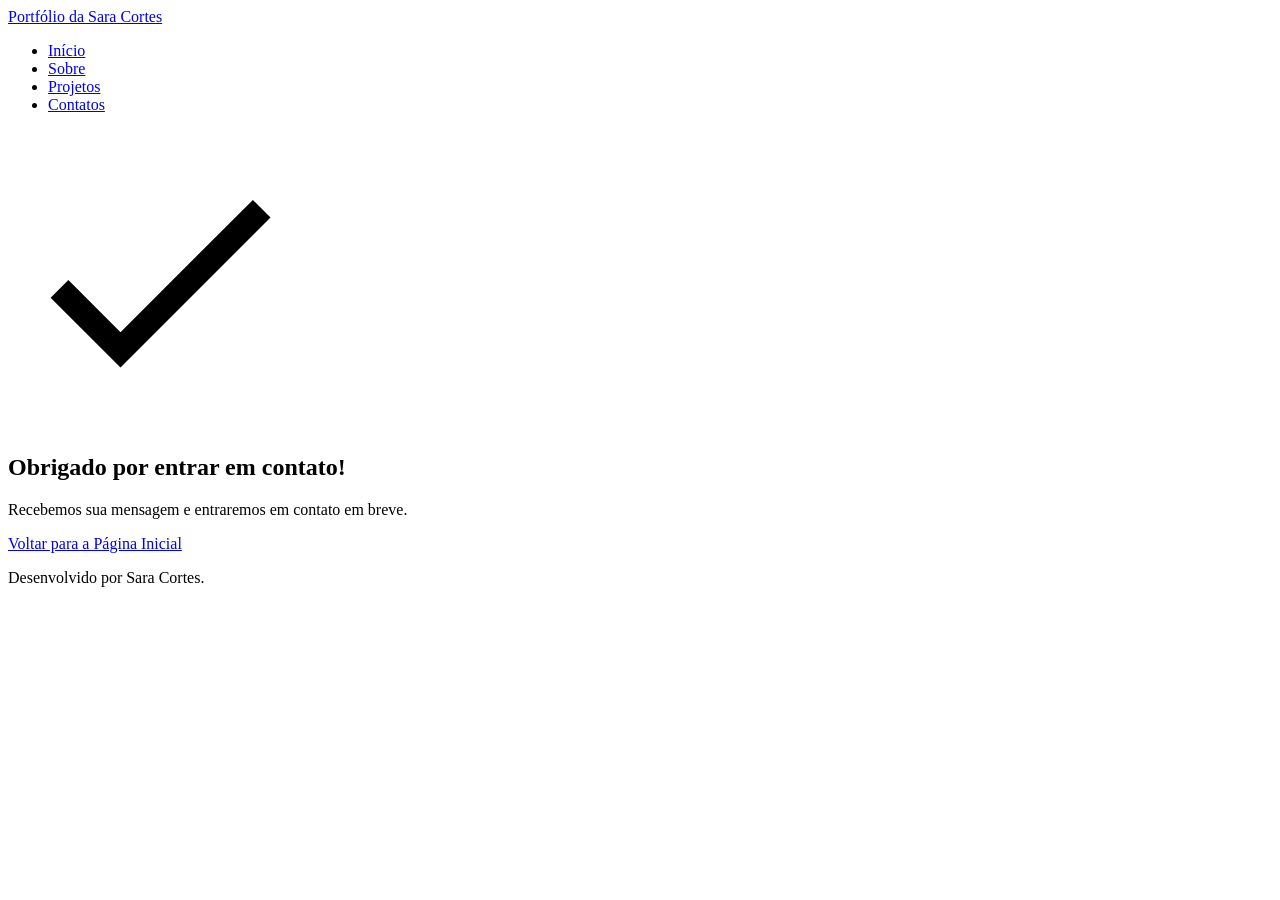
==== success.html @ db74c111 "💥 NEW: Atualizando projeto" ====
<!DOCTYPE html>
<html lang="pt-br">
<head>
    <meta charset="UTF-8">
    <meta name="viewport" content="width=device-width, initial-scale=1.0">
    <title>success</title>
</head>
<body>
    <header>
        <div class="menu-content">
            <a href="index.html" id="titulo">
                Portfólio da Sara Cortes</a>
            <nav>
                <ul class="menu-list">
                    <li><a href="#hero">Início</a></li>
                    <li><a href="#about">Sobre</a></li>
                    <li><a href="#projects">Projetos</a></li>
                    <li><a href="#contacts">Contatos</a></li>
                </ul>
            </nav>
        </div>
    </header>

    <section id="success">
        <img src="./assets/img/success.svg" alt="Confirmação do Envio" width="300">
        <div>
            <h1>Obrigado por entrar em contato!</h1>
            <p>Recebemos sua mensagem e entraremos em contato em breve.</p>
            <a href="index.html" class="button">Voltar para a Página Inicial</a>
        </div>
    </section>

    <footer>
        <p> Desenvolvido por Sara Cortes.</p> 
    </footer>
</body>
</html>
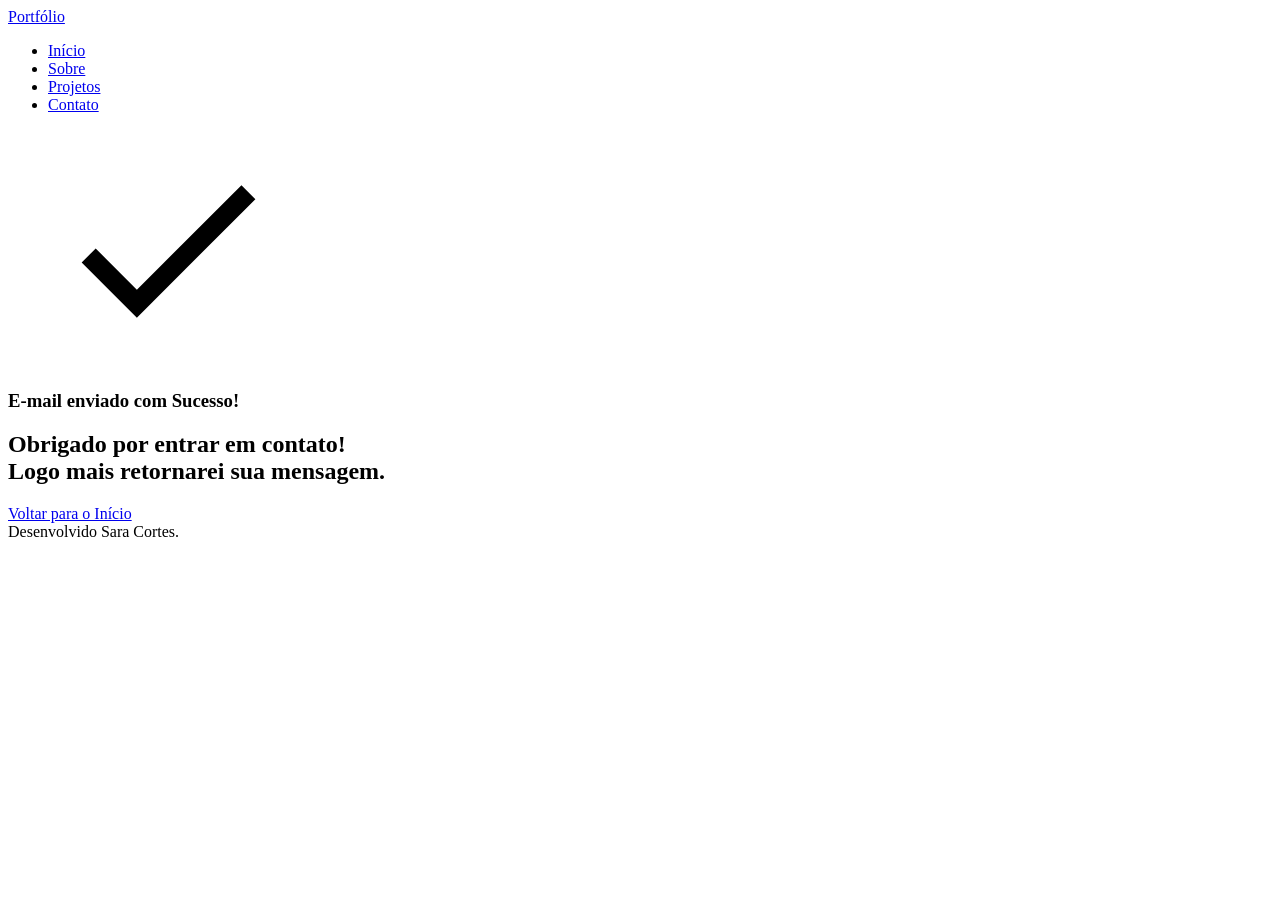
==== commit d4762489: "🚀 Atualizando funcionalidades" ====
--- a/success.html
+++ b/success.html
@@ -1,37 +1,66 @@
 <!DOCTYPE html>
 <html lang="pt-br">
 <head>
-    <meta charset="UTF-8">
-    <meta name="viewport" content="width=device-width, initial-scale=1.0">
-    <title>success</title>
+<meta charset="UTF-8">
+  <meta name="viewport" content="width=device-width, initial-scale=1.0">
+  <meta name="author" content="Rafael Queiróz">
+  <meta name ="description" content="Portfólio Pessoal da Sara Cortes, 
+                desenvolvedora Full Stack especializado em criar experiências 
+                digitais incríveis. Conheça meus projetos e entre em contato.">
+  <meta name="robots" content="index, follow">
+
+  <link rel="icon" type="image/svg+xml" href="./assets/img/favicon.svg">
+
+  <title>Portfólio da Sara</title>
 </head>
+
 <body>
-    <header>
+
+    <!-- Cabeçalho da Página (header) -->
+    <header class="menu-container">
         <div class="menu-content">
-            <a href="index.html" id="titulo">
-                Portfólio da Sara Cortes</a>
+            <a href="index.html" id="titulo">Portfólio</a>
+
             <nav>
                 <ul class="menu-list">
-                    <li><a href="#hero">Início</a></li>
-                    <li><a href="#about">Sobre</a></li>
-                    <li><a href="#projects">Projetos</a></li>
-                    <li><a href="#contacts">Contatos</a></li>
+                    <li><a href="index.html#hero">Início</a></li>
+                    <li><a href="index.html#about">Sobre</a></li>
+                    <li><a href="index.html#projects">Projetos</a></li>
+                    <li><a href="index.html#contact">Contato</a></li>
                 </ul>
             </nav>
         </div>
     </header>
 
-    <section id="success">
-        <img src="./assets/img/success.svg" alt="Confirmação do Envio" width="300">
-        <div>
-            <h1>Obrigado por entrar em contato!</h1>
-            <p>Recebemos sua mensagem e entraremos em contato em breve.</p>
-            <a href="index.html" class="button">Voltar para a Página Inicial</a>
-        </div>
-    </section>
+    <!-- Seção Principal da Página (main) -->
+    <main>
+        
+        <!-- Mensagem de Sucesso -->
+        <section class="success-container">
+            <article class="success-content">
 
+                <figure class="success-icon">
+                    <img src="./assets/img/success.svg" 
+                        alt="Ilustração de sucesso" 
+                        class="float-animation" width="20%"
+                    >
+                </figure>
+
+                <h1>E-mail enviado com Sucesso!</h1>
+                <h2>Obrigado por entrar em contato! <br> Logo mais retornarei sua mensagem.</h2>
+
+                <a class="botao" href="index.html">Voltar para o Início</a>
+
+            </article>
+        </section>
+        
+    </main>
+
+    <!-- Rodapé da Página (footer) -->
     <footer>
-        <p> Desenvolvido por Sara Cortes.</p> 
+		  Desenvolvido Sara Cortes.
     </footer>
+
 </body>
+
 </html>
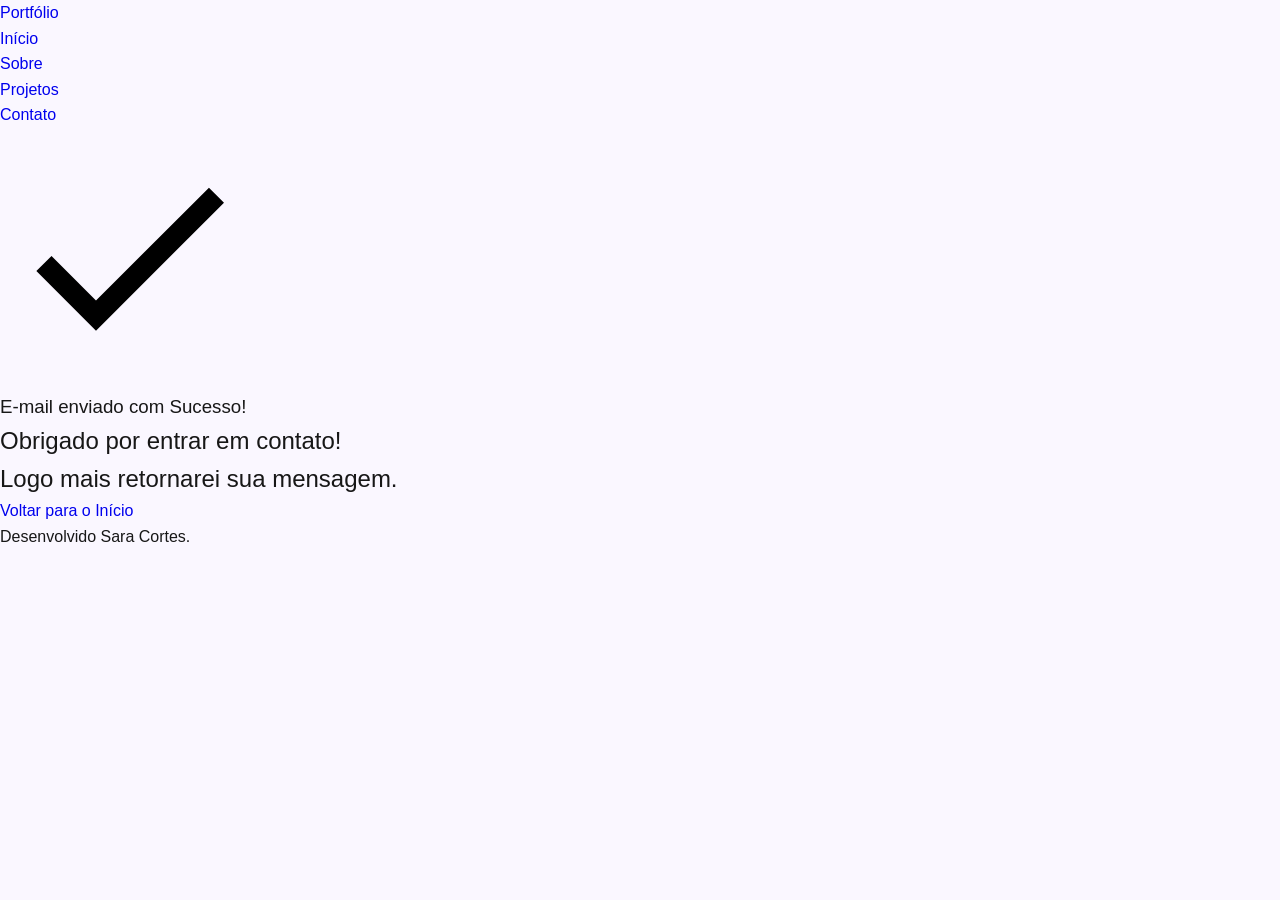
==== commit 05c74ad5: "💥 NEW: Adicionando arquivo CSS" ====
--- a/success.html
+++ b/success.html
@@ -1,6 +1,14 @@
 <!DOCTYPE html>
 <html lang="pt-br">
 <head>
+
+<!-- Fontes do Google -->
+<link rel="preconnect" href="https://fonts.googleapis.com">
+<link rel="preconnect" href="https://fonts.gstatic.com" crossorigin>
+ 
+<!-- Fonte do Google - Poppins -->
+<link href="https://fonts.googleapis.com/css2?family=Poppins&display=swap" rel="stylesheet">
+
 <meta charset="UTF-8">
   <meta name="viewport" content="width=device-width, initial-scale=1.0">
   <meta name="author" content="Rafael Queiróz">
@@ -10,6 +18,9 @@
   <meta name="robots" content="index, follow">
 
   <link rel="icon" type="image/svg+xml" href="./assets/img/favicon.svg">
+
+<!-- CSS principal da página -->
+    <link rel="stylesheet" href="./assets/css/styles.css">
 
   <title>Portfólio da Sara</title>
 </head>
--- a/assets/css/styles.css
+++ b/assets/css/styles.css
@@ -0,0 +1,86 @@
+/* Responsavel por fazer o reset (*) */
+/* definindo a marge conforme relogio, primeiro define o top, segundo o direito, quarto parte de baixo e ultimo lado esquerdo */
+/* Agora se colocarmos somente 2, automaticamente o primeiro serão o TOP e BORDER o segundo direita e ezquerda */
+* {  
+margin: 0;
+padding: 0;
+box-sizing: border-box;
+font-family: 'Popping', sans-serif;
+font-weight: 400;
+text-decoration: none;
+outline: none;
+} 
+
+/* Adicionando variaveis para definir as cores */
+/* Variáveis */
+:root {
+    /* Paleta de Cores - Purple */
+    --purple-50: #f4eaff;
+    --purple-100: #e9dcfa;
+    --purple-200: #cdb3f0;
+    --purple-300: #b186e5;
+    --purple-400: #9460db;
+    --purple-500: #6b36c8;
+    --purple-600: #5b2ca0;
+    --purple-700: #4c2177;
+    --purple-800: #441f88;
+    --purple-900: #2a0e4d;
+    --purple-950: #1a0730;
+ 
+    /* Cores Neutras */
+    --gray-200: #e8e8e8;
+    --gray-400: #505861;
+    --black: #171717;
+    --white: #FAF7FF;
+ 
+    /* Cores de Estado */
+    --error: #e63946;
+ 
+    /* Sombras */
+    --shadow-sm: 0 0.25rem 0.5rem rgba(0, 0, 0, 0.05);
+    --shadow-md: 0 0.25rem 0.75rem rgba(107, 54, 200, 0.3);
+    --shadow-lg: 0 0.5rem 1.5rem rgba(107, 54, 200, 0.2);
+ 
+    /* Espaçamentos */
+    --spacing-xs: 0.5rem;
+    --spacing-sm: 1rem;
+    --spacing-md: 1.5rem;
+    --spacing-lg: 2rem;
+    --spacing-xl: 3rem;
+    --spacing-2xl: 4rem;
+ 
+    /* Tamanhos de Fonte */
+    --text-sm: 0.75rem;
+    --text-base: 1rem;
+    --text-lg: 1.25rem;
+    --text-xl: 1.5rem;
+    --text-2xl: 2rem;
+    --text-3xl: 2.5rem;
+ 
+    /* Border Radius */
+    --radius-sm: 0.25rem;
+    --radius-md: 0.5rem;
+    --radius-lg: 1rem;
+    --radius-xl: 2rem;
+    --radius-full: 50%;
+ 
+    /* Animação Padrão */
+    --transition-default: all 0.3s ease;
+}
+
+/* para configurar a visão scroll da tela */
+html {
+    scroll-behavior: smooth;
+}
+ 
+/* Configuração do corpo */
+/* min heigth altura */
+/* background color: cor do fundo da tela */
+/* line heigth: espaçamento entre linhas e paragrafos */
+
+body {
+    min-height: 100vh;
+    background-color: var(--white);
+    line-height: 1.6;
+    color: var(--black);
+}
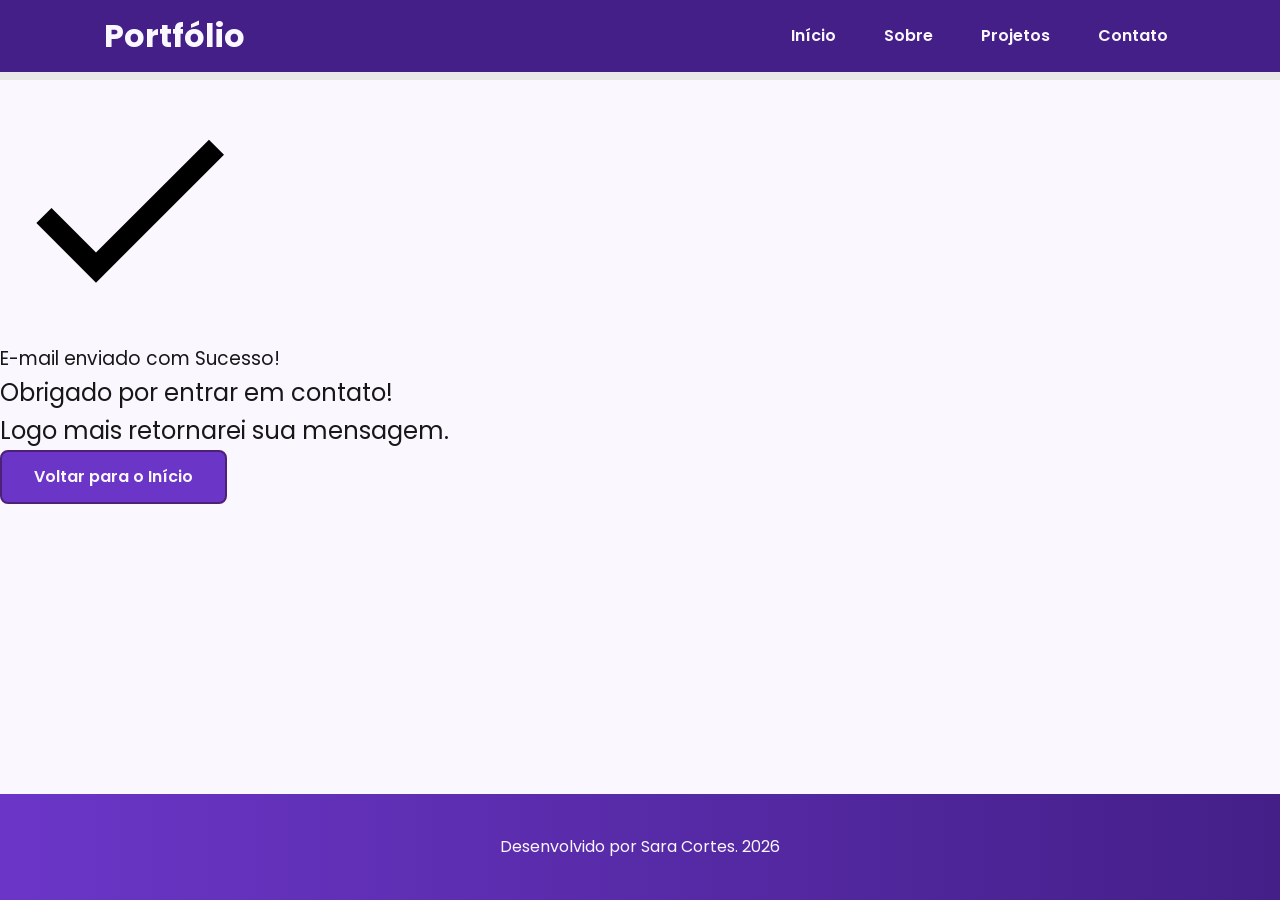
==== commit cbe8c512: ":tada:realizando alteraçoes na index.htm e style.css" ====
--- a/success.html
+++ b/success.html
@@ -22,7 +22,7 @@
 <!-- CSS principal da página -->
     <link rel="stylesheet" href="./assets/css/styles.css">
 
-  <title>Portfólio da Sara</title>
+  <title>Portfólio da Sara Cortes</title>
 </head>
 
 <body>
@@ -69,7 +69,7 @@
 
     <!-- Rodapé da Página (footer) -->
     <footer>
-		  Desenvolvido Sara Cortes.
+		<p>Desenvolvido por Sara Cortes. 2026</p>
     </footer>
 
 </body>
--- a/assets/css/styles.css
+++ b/assets/css/styles.css
@@ -1,17 +1,16 @@
 /* Responsavel por fazer o reset (*) */
 /* definindo a marge conforme relogio, primeiro define o top, segundo o direito, quarto parte de baixo e ultimo lado esquerdo */
 /* Agora se colocarmos somente 2, automaticamente o primeiro serão o TOP e BORDER o segundo direita e ezquerda */
-* {  
-margin: 0;
-padding: 0;
-box-sizing: border-box;
-font-family: 'Popping', sans-serif;
-font-weight: 400;
-text-decoration: none;
-outline: none;
-} 
-
-/* Adicionando variaveis para definir as cores */
+* {
+  margin: 0;
+  padding: 0;
+  box-sizing: border-box;
+  font-family: 'Poppins', sans-serif;
+  font-weight: 400;
+  text-decoration: none;
+  outline: none;
+}
+ 
 /* Variáveis */
 :root {
     /* Paleta de Cores - Purple */
@@ -67,20 +66,726 @@
     /* Animação Padrão */
     --transition-default: all 0.3s ease;
 }
-
-/* para configurar a visão scroll da tela */
+ 
 html {
-    scroll-behavior: smooth;
-}
- 
-/* Configuração do corpo */
-/* min heigth altura */
-/* background color: cor do fundo da tela */
-/* line heigth: espaçamento entre linhas e paragrafos */
-
+  scroll-behavior: smooth;
+}
+ 
 body {
-    min-height: 100vh;
+  display: flex;
+  flex-direction: column;
+  min-height: 100vh;
+  background-color: var(--white);
+  line-height: 1.6;
+  color: var(--black);
+}
+ 
+main {
+  flex: 1;
+}
+ 
+/* Seções - Base Comum */
+ 
+.section-container{
+  max-width: 70rem;
+  margin: 0 auto;
+  padding: var(--spacing-xl) var(--spacing-md);
+  scroll-margin-top: 6rem;
+}
+ 
+/* Botões */
+ 
+.buttons-container{
+  display: flex;
+  gap: var(--spacing-sm);
+}
+ 
+.botao,
+.botao-outline{
+  display: inline-block;
+  padding: 0.75rem 2rem;
+  border: 0.15rem solid transparent;
+  border-radius: var(--radius-md);
+  font-size: var(--text-base);
+  font-weight: 600;
+  text-align: center;
+  cursor: pointer;
+  transition: var(--transition-default);
+}
+ 
+.botao{
+  border-color: var(--purple-700);
+  background-color: var(--purple-500);
+  color: var(--white);
+}
+ 
+.botao:hover{
+  border-color: var(--purple-800);
+  background-color: var(--purple-700);
+  box-shadow: var(--shadow-md);
+  transform: translateY(-0.25rem);
+}
+ 
+.botao-outline{
+  border-color: var(--purple-700);
+  background-color: transparent;
+  color: var(--purple-700);
+}
+ 
+.botao-outline:hover{
+  border-color: var(--purple-700);
+  background-color: var(--purple-500);
+  color: var(--white);
+  transform: translateY(-0.25rem);
+}
+ 
+/* Botões pequenos - Card Projetos */
+ 
+.botao.botao-sm,
+.botao-outline.botao-sm {
+  min-width: 6rem;
+  padding: 0.25rem var(--spacing-sm);
+  border-width: 0.125rem;
+  border-radius: 0.25rem;
+  font-size: var(--text-sm);
+}
+ 
+/* Seção Header - Cabeçalho e Menu */
+ 
+header{
+  position: sticky;
+  top: 0;
+  z-index: 1000;
+  width: 100%;
+  height: 5rem;
+  border-bottom: var(--spacing-xs) solid var(--gray-200);
+  box-shadow: var(--purple-800);
+  background-color: var(--purple-800);
+}
+ 
+header a {
+  font-weight: 600;
+  color: var(--white);
+  transition: color 0.3s ease;
+}
+ 
+header a:hover {
+  color: var(--purple-100);
+}
+ 
+#titulo{
+  font-size: var(--text-2xl);
+  font-weight: 700;
+}
+ 
+.menu-content {
+  display: flex;
+  justify-content: space-between;
+  align-items: center;
+  max-width: 70rem;
+  height: 100%;
+  margin: 0 auto;
+  padding: 0 var(--spacing-md);
+}
+ 
+.menu-list {
+  display: flex;
+  gap: var(--spacing-lg);
+  list-style: none;
+}
+ 
+.menu-list a {
+  padding: var(--spacing-xs);
+}
+ 
+/* Seção Hero */
+.hero-container {
+  display: flex;
+  align-items: center;
+  gap: var(--spacing-2xl);
+  min-height: calc(100vh - 5rem);
+}
+ 
+.hero-content {
+  display: flex;
+  flex: 1;
+  flex-direction: column;
+  gap: var(--spacing-md);
+}
+ 
+.hero-content span {
+  font-size: var(--text-xl);
+  font-weight: 700;
+}
+ 
+.hero-content h1 {
+  font-size: var(--text-3xl);
+  font-weight: 700;
+}
+ 
+/* Configura todos os Paragrafos */
+ 
+.hero-content p,
+.about-content p,
+.contacts-info p {
+  font-size: var(--text-lg);
+  color: var(--gray-400);
+}
+ 
+.hero-image {
+  display: flex;
+  flex: 1;
+  justify-content: center;
+}
+ 
+.hero-image img {
+  width: 100%;
+  max-width: 100%;
+  border-radius: var(--radius-xl);
+}
+
+/* Animação Flutuante */
+@keyframes float {
+  0%,
+  100% {
+    transform: translateY(0);
+  }
+ 
+  50% {
+    transform: translateY(-1.25rem);
+  }
+ 
+}
+ 
+/* Usa animação */
+.float-animation {
+  animation: float 3s ease-in-out infinite;
+}
+
+/* About é da turma, pegar exemplos de como fizemos o Hero */
+
+.about-container {
+    display: grid;
+    grid-template-columns: 1fr 2fr;
+    gap: var(--spacing-2xl);
+
+    background-color: var(--gray-200);
+    border-radius: var(--radius-lg);
+
+    padding: var(--spacing-2xl);
+}
+
+/* Imagem */
+
+.about-image {
+    display: flex;
+    justify-content: center;
+    align-items: center;
+    margin: 0;
+}
+
+.about-image img {
+    width: 22rem;
+    height: 22rem;
+    border-radius: 50%;
+    border: 0.4rem solid var(--purple-500);
+    object-fit: cover;
+}
+
+/* Conteúdo */
+
+.about-content h2 {
+    margin-bottom: var(--spacing-lg);
+    color: var(--purple-800);
+    font-size: var(--text-3xl);
+}
+
+.about-content p {
+    margin-bottom: var(--spacing-lg);
+    line-height: 1.6;
+}
+
+.data-item {
+    display: flex;
+    flex-direction: column;
+    align-items: center;
+}
+
+.data-number {
+    font-size: var(--text-2xl);
+    font-weight: 700;
+    color: var(--purple-500);
+}
+
+.data-label {
+    font-size: var(--text-base);
+    color: var(--gray-700);
+}
+
+/* Botões + dados */
+
+.about-buttons-data {
+    display: flex;
+    justify-content: space-between;
+    align-items: center;
+    margin-top: var(--spacing-xl);
+}
+
+/* Dados */
+
+.data-container {
+    display: flex;
+    gap: var(--spacing-xl);
+}
+
+.project-container {
+    scroll-margin-top: 3rem;
+    margin: var(--spacing-2xl) auto;
+    text-align: center;
+}
+
+.project-swiper {
+    position: relative;
+    width: 100%;
+    padding: var(--spacing-sm) var(--spacing-xl) var(--spacing-xl);
+    overflow: hidden;
+}
+
+/* Card Projetos */
+.project-card {
+    display: flex;
+    flex-direction: column;
+    width: 100%;
+    height: 100%;
+    border: 0.15rem solid var(--gray-200);
+    border-radius: var(--radius-lg);
     background-color: var(--white);
-    line-height: 1.6;
-    color: var(--black);
+    box-shadow: var(--shadow-sm);
+    overflow: hidden;
+    transition: var(--transition-default);
+}
+
+.project-card:hover {
+    box-shadow: var(--spacing-lg);
+}
+
+.project-image {
+    display: flex;
+    justify-content: center;
+    align-items: center;
+    width: 100%;
+    height: 10rem;
+    background: linear-gradient(
+        135deg, 
+        var(--purple-50) 0%, 
+        var(--purple-100) 100%
+    );
+}
+
+.project-image img {
+    width: 75%;
+    height: 75%;
+    max-width: 7rem;
+    max-height: 7rem;
+    object-fit: contain;
+    transition: transform 0.3s ease;
+}
+
+.project-content {
+    display: flex;
+    flex: 1;
+    flex-direction: column;
+    padding: var(--spacing-md);
+    text-align: left;
+}
+
+.project-content h3 {
+    margin-bottom: 0.75rem;
+    font-size: var(--text-lg);
+    font-weight: 700;
+}
+
+.project-content p {
+    flex: 1;
+    margin-bottom: var(--spacing-sm);
+    font-size: var(--text-base);
+    color: var(--gray-400);
+}
+
+.project-tags {
+    display: flex;
+    flex-wrap: wrap;
+    gap: var(--spacing-xl);
+}
+
+.tag {
+    padding: 0.375rem;
+    border-radius: var(--radius-sm);
+    background-color: var(--purple-100);
+    font-size: var(--text-sm);
+    font-weight: 600;
+    color: var(--purple-800);
+}
+
+.project-buttons {
+    display: flex;
+    justify-content: center;
+    align-items: center;
+    gap: 0.75rem;
+    margin-top: var(--spacing-sm);
+}
+
+/* Configuração do Swiper */
+ 
+.swiper-wrapper {
+    align-items: stretch;
+}
+ 
+.swiper-slide {
+    display: flex;
+    height: auto;
+}
+ 
+/* Botões do Swiper (navegação) */
+.swiper-button-next,
+.swiper-button-prev {
+    width: 3rem;
+    height: 3rem;
+}
+ 
+.swiper-button-next:after,
+.swiper-button-prev:after {
+    font-size: var(--text-lg);
+    color: var(--purple-500);
+}
+ 
+.swiper-button-next:hover:after,
+.swiper-button-prev:hover:after {
+    color: var(--purple-800);
+}
+ 
+/* Indicadores de paginação */
+.swiper-pagination-bullet {
+    width: 0.75rem;
+    height: 0.75rem;
+    background-color: var(--gray-200);
+    opacity: 1;
+}
+ 
+.swiper-pagination-bullet-active {
+    width: var(--spacing-lg);
+    border-radius: var(--radius-sm);
+    background-color: var(--purple-500);
+}
+
+/* Seção de Contatos */
+
+/* primeira coisa que precisamos definir e o layout da seção contatos */
+.contact-container {
+    display: grid;
+    grid-template-columns: 1fr 1fr;
+    gap: var(--spacing-2xl);
+    align-items: start;
+}
+
+.about-content h2,
+.projects-container h2,
+.contact-info h2 {
+    margin-bottom: var(--spacing-md);
+    font-size: var(--text-3xl);
+    font-weight: 700;
+    color: var(--purple-800);
+}
+
+/* Configurando as Redes Sociais */
+
+.contacts-info h2 {
+    margin-bottom: var(--spacing-md);
+}
+
+.contacts-info p {
+    margin-bottom: var(--spacing-lg);
+}
+
+.social-container {
+    display: flex;
+    justify-content: center;
+    gap: var(--spacing-xl);
+}
+
+.social-icon {
+    width: 5rem;
+    height: 5rem;
+    padding: 0.75rem;
+    border-radius: var(--radius-md);
+    transition: var(--transition-default);
+}
+
+.social-icon img{
+    width: 40px;
+    height: 40px;
+    filter: brightness(0) saturate(100%);
+    transition: filter .3s ease;
+}
+
+.social-icon img:hover {
+  filter: brightness(0) 
+          saturate(100%) 
+          invert(42%) 
+          sepia(93%) 
+          saturate(1352%) 
+          hue-rotate(243deg) 
+          brightness(79%) 
+          contrast(91%);
+}
+
+/* Formulario */
+
+form {
+    display: flex;
+    flex-direction: column;
+    gap: 0.75rem;
+}
+
+form label {
+    font-size: var(--text-base);
+    font-weight: 600;
+}
+
+form input,
+form textarea {
+    width: 100%;
+    padding: 0.5rem var(--spacing-sm);
+    border: 0.25rem solid var(--gray-200);
+    border-radius: var(--radius-md);
+    font-family: inherit;
+    font-size: var(--text-base);
+    transition: border-color 0.3s ease;
+}
+
+form input:focus,
+form textarea:focus {
+    border-color: var(--purple-500);
+    outline: none;
+}
+
+form textarea {
+    min-height: 5rem;
+    resize: none;
+}
+
+form span {
+    margin-top: -0.75rem;
+    font-size: var(--text-sm);
+    color: var(--error);
+}
+
+/* Footer */
+ 
+footer {
+    padding: 2.5rem;
+    background: linear-gradient(to right, var(--purple-500), var(--purple-800));
+    font-weight: 600;
+    text-align: center;
+    color: var(--white);
+}
+
+/* Responsividade da minha aplicação (tablet) */
+
+/* Responsividade Tablet */
+ 
+@media screen and (max-width: 1024px) {
+ 
+  .section-container {
+    padding: var(--spacing-lg) var(--spacing-md);
+  }
+ 
+  .section-container h1 {
+    font-size: var(--text-3xl);
+  }
+ 
+  .section-container h2 {
+    font-size: var(--text-2xl);
+  }
+ 
+  .section-container p {
+    font-size: var(--text-base);
+  }
+ 
+  .section-container span {
+    font-size: var(--text-lg);
+  }
+ 
+  .success-content h1 {
+    font-size: var(--text-3xl);
+  }
+ 
+  .success-content h2 {
+    font-size: var(--text-lg);
+  }
+ 
+  #titulo{
+    font-size: var(--text-xl);
+  }
+ 
+  @media screen and (max-width: 768px){
+    .menu-list{
+      display: none;
+    }
+  }
+ 
+  /* Responsividade Tablet - Seção Hero */
+ 
+  .hero-container{
+    flex-direction: column-reverse;
+    gap: var(--spacing-lg);
+    min-height: 60vh;
+    text-align: center;
+  }
+ 
+  .hero-content,
+  .hero-image{
+    width: 90%;
+  }
+ 
+  .hero-image img{
+    object-fit: cover;
+  }
+ 
+  .buttons-container{
+    justify-content: center;
+    width: 100%;
+  }
+ 
+  .hero-container .botao,
+  .hero-container .botao-outline{
+    padding: 0.75rem 1.5rem;
+    font-size: var(--text-base);
+    white-space: nowrap;
+  }
+ 
+/* Responsividade Tablet Seção About*/
+ 
+.about-container{
+  flex-direction: column;
+  gap: var(--spacing-lg);
+  margin: var(--spacing-lg);
+  padding: var(--spacing-lg);
+}
+ 
+.about-image{
+  display: flex;
+  flex: 1;
+  justify-content: center;
+  width: 100%;
+}
+ 
+.about-image img{
+  max-width: 16rem;
+  width: 100%;
+}
+ 
+.about-content{
+  width: 100%;
+}
+ 
+.about-buttons-data{
+  flex-direction: column;
+  gap: var(--spacing-md);
+  align-items: stretch;
+}
+ 
+.about-buttons-data .botao{
+  margin-right: 0;
+}
+ 
+.data-container {
+  justify-content: center;
+  width: 100%;
+}
+
+.project-swiper {
+  margin: 0;
+  padding: var(--shadow-sm) var(--spacing-lg) 2.5rem;
+}
+
+.project-card {
+  width: 100%;
+  height: 30rem;
+  min-height: 30rem;
+  max-height: 30rem;
+}
+
+.project-content {
+  display: flex;
+  flex-direction: column;
+  justify-content: space-between;
+  height: 100%;
+}
+
+.project-content p{
+  flex: 1;
+  overflow: hidden;
+}
+
+.project.project-tags {
+  min-height: 2.5rem;
+  align-items: flex-start;
+}
+
+/* Configurações do carrosel */
+
+.swiper-wrapper {
+  align-items: stretch;
+}
+
+.swipper-slide {
+  display: flex;
+  justify-content: center;
+  align-items: stretch;
+  height: auto;
+}
+
+/* Configuração para rodar os slider com o dedo */
+
+.swiper-button-next,
+.swiper-button-prev{
+  display: none;
+}
+
+/* Responsividade Tablet - Seção Contacts */
+
+.contact-container {
+  grid-template-columns: 1fr;
+  gap: var(--spacing-lg);
+  width: 90%;
+  margin: 0 auto;
+}
+
+/* Responsividade Tablet - Seção Sucess */
+
+.success-content {
+  padding: var(--spacing-xl) var(--spacing-md);
+  min-height: calc(100vh - 10 rem);
+}
+
+.success-content {
+  gap: var(--spacing-lg);
+  max-width: 35rem;
+}
+
+.success-icon{
+  width: 6rem;
+  height: 6rem;
+}
+
+.success-icon img{
+  width: 5rem;
+  height: 5rem;
+}
+}
+
+/* Responsividade - Celular */
+@media screen and (max-width: 480px) {
+  
 }
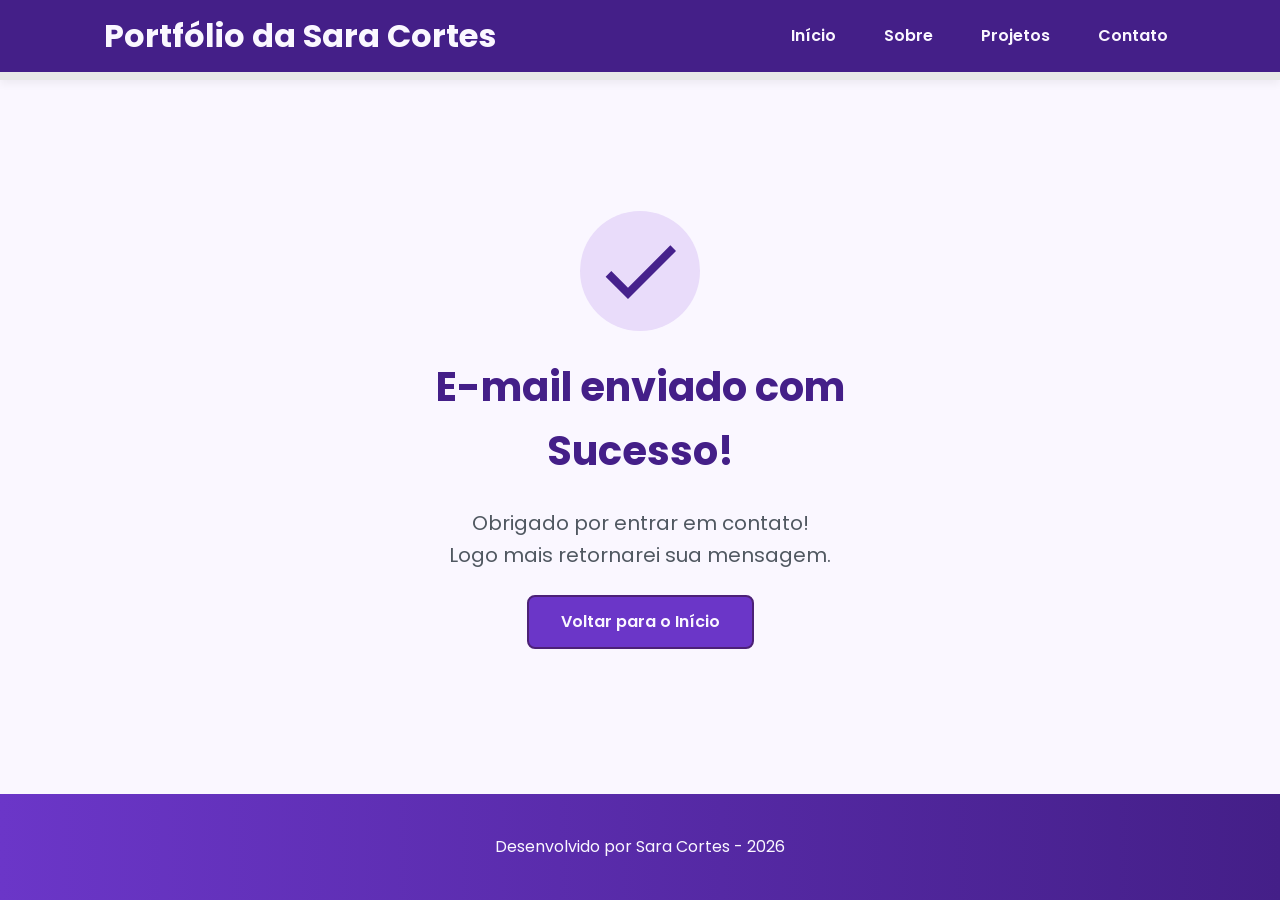
==== commit 5753d6a5: ":sparkles: Atualizando funcionalidades do projeto" ====
--- a/success.html
+++ b/success.html
@@ -4,17 +4,17 @@
 
 <!-- Fontes do Google -->
 <link rel="preconnect" href="https://fonts.googleapis.com">
-<link rel="preconnect" href="https://fonts.gstatic.com" crossorigin>
+<link rel="preconnect" href="https://fonts.gstatic.com" crossorigin />
  
 <!-- Fonte do Google - Poppins -->
 <link href="https://fonts.googleapis.com/css2?family=Poppins&display=swap" rel="stylesheet">
 
 <meta charset="UTF-8">
   <meta name="viewport" content="width=device-width, initial-scale=1.0">
-  <meta name="author" content="Rafael Queiróz">
+  <meta name="author" content="Sara Cortes">
   <meta name ="description" content="Portfólio Pessoal da Sara Cortes, 
                 desenvolvedora Full Stack especializado em criar experiências 
-                digitais incríveis. Conheça meus projetos e entre em contato.">
+                digitais incríveis. Conheça meus projetos e entre em contato."/>
   <meta name="robots" content="index, follow">
 
   <link rel="icon" type="image/svg+xml" href="./assets/img/favicon.svg">
@@ -22,7 +22,7 @@
 <!-- CSS principal da página -->
     <link rel="stylesheet" href="./assets/css/styles.css">
 
-  <title>Portfólio da Sara Cortes</title>
+  <title>Portfólio - Sara Cortes</title>
 </head>
 
 <body>
@@ -30,7 +30,7 @@
     <!-- Cabeçalho da Página (header) -->
     <header class="menu-container">
         <div class="menu-content">
-            <a href="index.html" id="titulo">Portfólio</a>
+            <a href="index.html" id="titulo">Portfólio da Sara Cortes</a>
 
             <nav>
                 <ul class="menu-list">
@@ -69,7 +69,7 @@
 
     <!-- Rodapé da Página (footer) -->
     <footer>
-		<p>Desenvolvido por Sara Cortes. 2026</p>
+		<p>Desenvolvido por Sara Cortes - 2026</p>
     </footer>
 
 </body>
--- a/assets/css/styles.css
+++ b/assets/css/styles.css
@@ -13,7 +13,6 @@
  
 /* Variáveis */
 :root {
-    /* Paleta de Cores - Purple */
     --purple-50: #f4eaff;
     --purple-100: #e9dcfa;
     --purple-200: #cdb3f0;
@@ -39,6 +38,7 @@
     --shadow-sm: 0 0.25rem 0.5rem rgba(0, 0, 0, 0.05);
     --shadow-md: 0 0.25rem 0.75rem rgba(107, 54, 200, 0.3);
     --shadow-lg: 0 0.5rem 1.5rem rgba(107, 54, 200, 0.2);
+
  
     /* Espaçamentos */
     --spacing-xs: 0.5rem;
@@ -64,9 +64,10 @@
     --radius-full: 50%;
  
     /* Animação Padrão */
-    --transition-default: all 0.3s ease;
-}
- 
+    --transition-default: all 0.3 ease;
+}
+ 
+
 html {
   scroll-behavior: smooth;
 }
@@ -127,13 +128,13 @@
 }
  
 .botao-outline{
-  border-color: var(--purple-700);
+  border-color: var(--purple-500);
   background-color: transparent;
-  color: var(--purple-700);
+  color: var(--purple-500);
 }
  
 .botao-outline:hover{
-  border-color: var(--purple-700);
+  border-color: var(--purple-500);
   background-color: var(--purple-500);
   color: var(--white);
   transform: translateY(-0.25rem);
@@ -159,7 +160,7 @@
   width: 100%;
   height: 5rem;
   border-bottom: var(--spacing-xs) solid var(--gray-200);
-  box-shadow: var(--purple-800);
+  box-shadow: var(--shadow-sm);
   background-color: var(--purple-800);
 }
  
@@ -196,6 +197,7 @@
  
 .menu-list a {
   padding: var(--spacing-xs);
+  font-size: var(--text-base);
 }
  
 /* Seção Hero */
@@ -227,7 +229,7 @@
  
 .hero-content p,
 .about-content p,
-.contacts-info p {
+.contact-info p {
   font-size: var(--text-lg);
   color: var(--gray-400);
 }
@@ -259,7 +261,7 @@
  
 /* Usa animação */
 .float-animation {
-  animation: float 3s ease-in-out infinite;
+  animation: float 15s ease-in-out infinite;
 }
 
 /* About é da turma, pegar exemplos de como fizemos o Hero */
@@ -499,11 +501,11 @@
 
 /* Configurando as Redes Sociais */
 
-.contacts-info h2 {
+.contact-info h2 {
     margin-bottom: var(--spacing-md);
 }
 
-.contacts-info p {
+.contact-info p {
     margin-bottom: var(--spacing-lg);
 }
 
@@ -539,7 +541,7 @@
           contrast(91%);
 }
 
-/* Formulario */
+/* Formulario Contato */
 
 form {
     display: flex;
@@ -590,12 +592,66 @@
     color: var(--white);
 }
 
-/* Responsividade da minha aplicação (tablet) */
-
-/* Responsividade Tablet */
+/* Página Success */
+
+.success-container {
+    display: flex;
+    flex-direction: column;
+    justify-content: center;
+    align-items: center;
+    width: 100%;
+    min-height: calc(100vh - 12.5rem);
+    padding: var(--spacing-xl) var(--spacing-md);
+}
+
+.success-content {
+    display: flex;
+    flex-direction: column;
+    align-items: center;
+    gap: var(--spacing-md);
+    max-width: 37.5rem;
+    text-align: center;
+}
+
+.success-content h1 {
+    font-size: var(--text-3xl);
+    font-weight: 700;
+    color: var(--purple-800);
+}
+
+.success-content h2 {
+    font-size: var(--text-lg);
+    color: var(--gray-400);
+}
+
+.success-icon {
+    display: flex;
+    align-items: center;
+    justify-content: center;
+    width: 7.5rem;
+    height: 7.5rem;
+    border-radius: var(--radius-full);
+    background-color: var(--purple-100);
+}
+
+.success-icon img {
+    width: 6rem;
+    height: 6rem;
+    filter: brightness(0) 
+            saturate(100%) 
+            invert(11%) 
+            sepia(69%) 
+            saturate(3759%) 
+            hue-rotate(256deg) 
+            brightness(101%) 
+            contrast(96%);
+}
+
+/* Responsividade Tablet (até 1024px) */
  
 @media screen and (max-width: 1024px) {
- 
+  
+  /* Layout */
   .section-container {
     padding: var(--spacing-lg) var(--spacing-md);
   }
@@ -634,7 +690,7 @@
     }
   }
  
-  /* Responsividade Tablet - Seção Hero */
+  /* Seção Hero */
  
   .hero-container{
     flex-direction: column-reverse;
@@ -675,7 +731,7 @@
  
 .about-image{
   display: flex;
-  flex: 1;
+  flex: 0 0 auto;
   justify-content: center;
   width: 100%;
 }
@@ -702,6 +758,11 @@
 .data-container {
   justify-content: center;
   width: 100%;
+}
+
+/* Projects */
+.projects-container {
+  margin: var(--spacing-lg) auto 0;
 }
 
 .project-swiper {
@@ -714,6 +775,7 @@
   height: 30rem;
   min-height: 30rem;
   max-height: 30rem;
+  max-width: 100%;
 }
 
 .project-content {
@@ -753,7 +815,7 @@
   display: none;
 }
 
-/* Responsividade Tablet - Seção Contacts */
+/* Seção Contact */
 
 .contact-container {
   grid-template-columns: 1fr;
@@ -762,7 +824,7 @@
   margin: 0 auto;
 }
 
-/* Responsividade Tablet - Seção Sucess */
+/* Seção Success */
 
 .success-content {
   padding: var(--spacing-xl) var(--spacing-md);
@@ -787,5 +849,214 @@
 
 /* Responsividade - Celular */
 @media screen and (max-width: 480px) {
-  
+
+    /* Layout */
+    .section-container {
+        padding: var(--spacing-md) var(--spacing-sm);
+    }
+
+    /* Tipografia Mobile */
+    .section-container h1 {
+        font-size: var(--text-xl);
+    }
+
+    .section-container h2 {
+        font-size: var(--text-xl);
+    }
+
+    .section-container p {
+        font-size: var(--text-base);
+    }
+
+    .section-container span {
+        font-size: var(--text-lg);
+    }
+
+    .success-content h1 {
+        font-size: var(--text-xl);
+    }
+
+    .success-content h2 {
+        font-size: var(--text-base);
+    }
+
+    /* Header */
+    #titulo {
+        font-size: var(--text-xl);
+    }
+
+    .menu-list {
+        display: none;
+    }
+
+    /* Hero */
+    .hero-container {
+        gap: var(--spacing-sm);
+    }
+
+    .hero-content {
+        gap: var(--spacing-xs);
+        width: 100%;
+    }
+
+    .buttons-container {
+        flex-direction: column;
+        gap: 0.75rem;
+        width: 100%;
+    }
+
+    .buttons-container .botao,
+    .buttons-container .botao-outline {
+        width: 100%;
+    }
+
+    .hero-container .botao,
+    .hero-container .botao-outline {
+        padding: 0.75rem 1rem;
+        font-size: var(--text-base);
+        white-space: nowrap;
+    }
+
+    .hero-image {
+        width: 100%;
+    }
+
+    .hero-image img {
+        max-width: 20rem;
+    }
+
+    /* About */
+    .about-container {
+        margin: var(--spacing-lg) 0.5rem;
+        padding: var(--spacing-md);
+    }
+
+    .about-image img {
+        max-width: 14rem;
+    }
+
+    .about-buttons-data .botao,
+    .about-buttons-data .botao-outline {
+        width: 100%;
+        padding: 0.75rem var(--spacing-lg);
+        font-size: var(--text-base);
+        text-align: center;
+    }
+
+    .data-number {
+        font-size: var(--text-lg);
+    }
+
+    .data-label {
+        font-size: var(--text-sm);
+    }
+
+    /* Projects */
+    .projects-container {
+        margin: var(--spacing-lg) auto 0;
+    }
+
+    .projects-swiper {
+        position: relative;
+        margin: 0;
+        padding: var(--spacing-sm) 0 2rem 0;
+        overflow: visible;
+    }
+
+    .project-card {
+        width: 100%;
+        height: 20rem;
+        max-width: 20rem;
+    }
+
+    .project-image {
+        height: 10rem;
+    }
+
+    .project-content {
+        padding: var(--spacing-md);
+    }
+
+    .project-content h3 {
+        font-size: var(--text-lg);
+    }
+
+    .project-content p {
+        font-size: var(--text-base);
+    }
+
+    /* Contact */
+    .contact-container {
+        width: 100%;
+    }
+
+    .contact-info p {
+        margin-bottom: var(--spacing-md);
+    }
+
+    .social-container {
+        flex-wrap: wrap;
+        gap: var(--spacing-lg);
+        margin-bottom: var(--spacing-xs);
+    }
+
+    .social-icon {
+        width: 4rem;
+        height: 4rem;
+    }
+
+    /* Formulário */
+    form {
+        gap: var(--spacing-sm);
+    }
+
+    form label {
+        font-size: var(--text-base);
+    }
+
+    form input,
+    form textarea {
+        padding: 0.75rem;
+        font-size: var(--text-base);
+    }
+
+    form button {
+        padding: 0.75rem var(--spacing-md);
+        font-size: var(--text-base);
+    }
+
+    /* Footer */
+    footer {
+        padding: var(--spacing-md) var(--spacing-sm);
+        font-size: var(--text-sm);
+    }
+    
+    /* Success Page */
+    .success-container {
+        padding: var(--spacing-lg) var(--spacing-sm);
+        min-height: calc(100vh - 8rem);
+    }
+
+    .success-content {
+        gap: var(--spacing-md);
+        max-width: 100%;
+        padding: 0 var(--spacing-sm);
+    }
+
+    .success-icon {
+        width: 5rem;
+        height: 5rem;
+    }
+
+    .success-icon img {
+        width: 4rem;
+        height: 4rem;
+    }
+
+    .success-content .botao {
+        width: 100%;
+        max-width: 20rem;
+        padding: 0.75rem var(--spacing-lg);
+    }
+
 }
